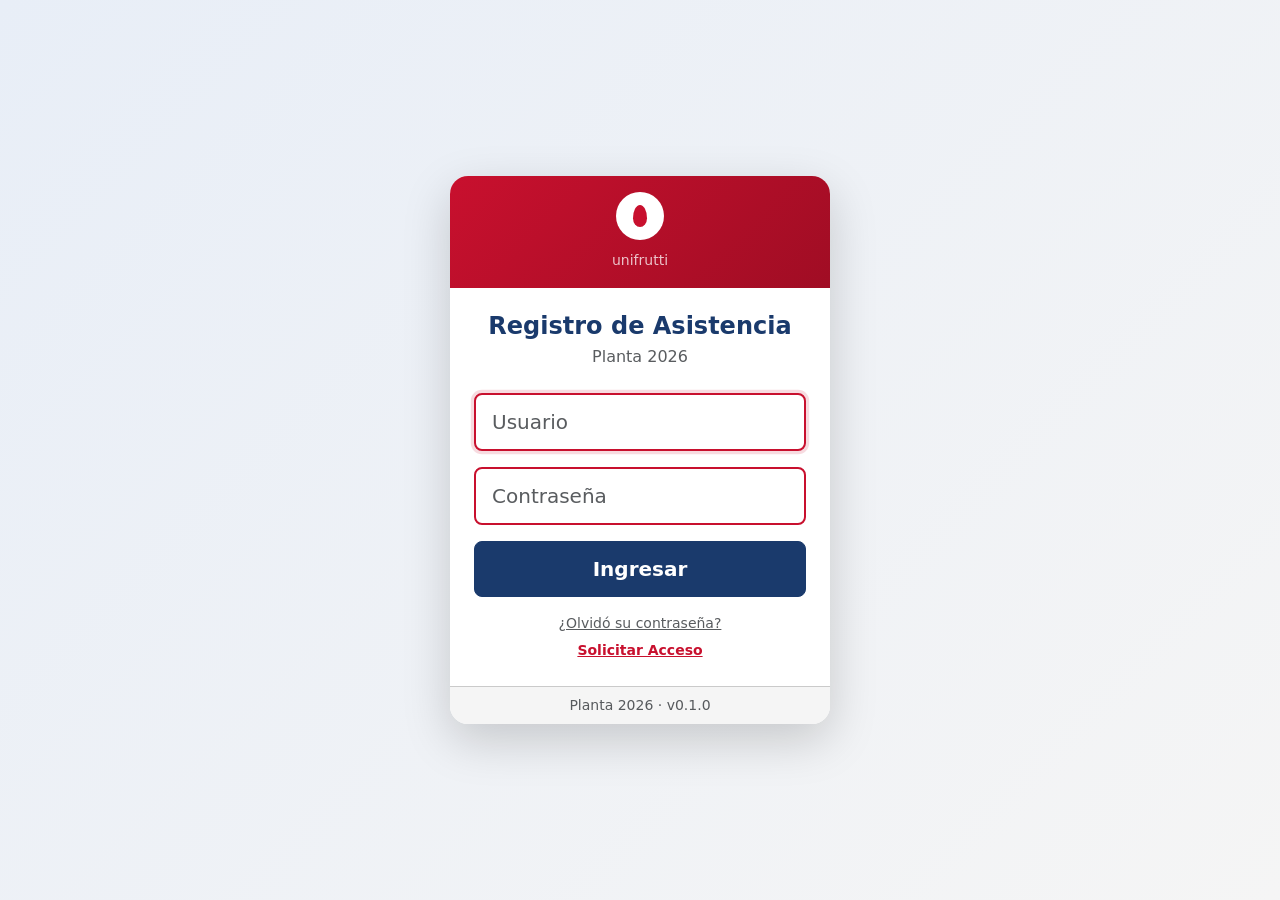
==== index.html @ 49e33530 "Dia 1: estructura correcta y archivos completos" ====
﻿<!DOCTYPE html>
<html lang="es">
<head>
  <meta charset="UTF-8">
  <meta name="viewport" content="width=device-width, initial-scale=1.0, maximum-scale=1.0, user-scalable=no">
  <meta name="theme-color" content="#c8102e">
  <title>Planta Rapel 2026 - Ingresar</title>
  <link href="https://cdn.jsdelivr.net/npm/bootstrap@5.3.2/dist/css/bootstrap.min.css" rel="stylesheet">
  <link href="css/styles.css" rel="stylesheet">
</head>
<body class="bg-login">
  <div class="container py-4 d-flex align-items-center justify-content-center min-vh-100">
    <div class="card shadow-lg login-card">
      <div class="card-header text-center py-3">
        <div class="logo-unifrutti mx-auto mb-2"></div>
        <small class="text-white opacity-75">unifrutti</small>
      </div>
      <div class="card-body p-4">
        <h4 class="fw-bold mb-1 text-center" style="color: #1a3a6c;">Registro de Asistencia</h4>
        <p class="text-muted text-center mb-4">Planta 2026</p>
        <form id="formLogin" novalidate autocomplete="on">
          <div class="mb-3">
            <input type="text" class="form-control form-control-lg input-rojo" id="username" placeholder="Usuario" autocomplete="username" autocapitalize="none" required>
          </div>
          <div class="mb-3">
            <input type="password" class="form-control form-control-lg input-rojo" id="password" placeholder="Contraseña" autocomplete="current-password" required>
          </div>
          <div id="msgError" class="alert alert-danger d-none py-2" role="alert"></div>
          <button type="submit" class="btn btn-primary btn-lg w-100 mb-3" id="btnLogin">Ingresar</button>
          <div class="text-center">
            <a href="#" class="text-muted small d-block mb-1" onclick="alert('Contacta a Gestion Humana'); return false;">¿Olvidó su contraseña?</a>
            <a href="#" class="text-danger fw-bold small" onclick="alert('Contacta a Gestion Humana para solicitar acceso'); return false;">Solicitar Acceso</a>
          </div>
        </form>
      </div>
      <div class="card-footer text-center text-muted small py-2">Planta 2026 · v0.1.0</div>
    </div>
  </div>
  <script src="js/config.js"></script>
  <script src="js/api.js"></script>
  <script src="js/auth.js"></script>
  <script src="js/login.js"></script>
</body>
</html>
---- css/styles.css ----
﻿:root {
  --unifrutti-red: #c8102e;
  --unifrutti-blue: #1a3a6c;
  --unifrutti-light: #f5f5f5;
}
body.bg-login {
  background: linear-gradient(135deg, #e8eef7 0%, #f5f5f5 100%);
  min-height: 100vh;
}
.login-card {
  max-width: 380px;
  width: 100%;
  border: none;
  border-radius: 18px;
  overflow: hidden;
}
.login-card .card-header {
  background: linear-gradient(135deg, #c8102e 0%, #a00d24 100%);
  border-bottom: none;
}
.logo-unifrutti {
  width: 48px;
  height: 48px;
  background: white;
  border-radius: 50%;
  display: flex;
  align-items: center;
  justify-content: center;
  position: relative;
}
.logo-unifrutti::before {
  content: '';
  width: 14px;
  height: 22px;
  background: var(--unifrutti-red);
  border-radius: 50% 50% 50% 50% / 60% 60% 40% 40%;
}
.btn-primary {
  background-color: var(--unifrutti-blue);
  border-color: var(--unifrutti-blue);
  padding: 12px;
  font-weight: 600;
}
.btn-primary:hover, .btn-primary:focus, .btn-primary:active {
  background-color: #142a52 !important;
  border-color: #142a52 !important;
}
.input-rojo {
  border: 2px solid var(--unifrutti-red);
  border-radius: 8px;
  padding: 12px 16px;
}
.input-rojo:focus {
  border-color: var(--unifrutti-red);
  box-shadow: 0 0 0 0.2rem rgba(200, 16, 46, 0.15);
}
.text-danger { color: var(--unifrutti-red) !important; }
.card-footer { background: var(--unifrutti-light); }
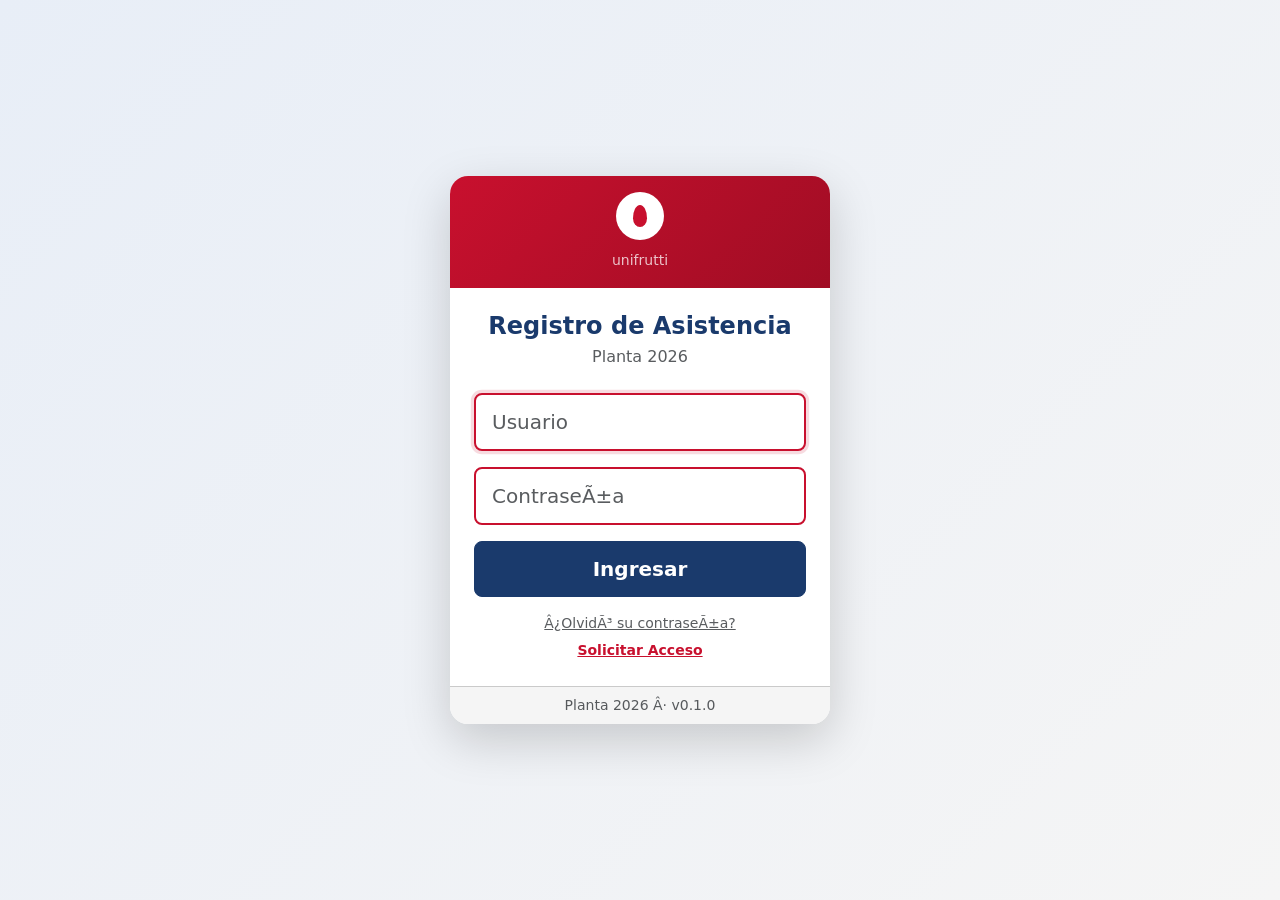
==== commit 7304955a: "Dia 1: estructura correcta y archivos completos" ====
--- a/index.html
+++ b/index.html
@@ -23,17 +23,17 @@
             <input type="text" class="form-control form-control-lg input-rojo" id="username" placeholder="Usuario" autocomplete="username" autocapitalize="none" required>
           </div>
           <div class="mb-3">
-            <input type="password" class="form-control form-control-lg input-rojo" id="password" placeholder="Contraseña" autocomplete="current-password" required>
+            <input type="password" class="form-control form-control-lg input-rojo" id="password" placeholder="ContraseÃ±a" autocomplete="current-password" required>
           </div>
           <div id="msgError" class="alert alert-danger d-none py-2" role="alert"></div>
           <button type="submit" class="btn btn-primary btn-lg w-100 mb-3" id="btnLogin">Ingresar</button>
           <div class="text-center">
-            <a href="#" class="text-muted small d-block mb-1" onclick="alert('Contacta a Gestion Humana'); return false;">¿Olvidó su contraseña?</a>
+            <a href="#" class="text-muted small d-block mb-1" onclick="alert('Contacta a Gestion Humana'); return false;">Â¿OlvidÃ³ su contraseÃ±a?</a>
             <a href="#" class="text-danger fw-bold small" onclick="alert('Contacta a Gestion Humana para solicitar acceso'); return false;">Solicitar Acceso</a>
           </div>
         </form>
       </div>
-      <div class="card-footer text-center text-muted small py-2">Planta 2026 · v0.1.0</div>
+      <div class="card-footer text-center text-muted small py-2">Planta 2026 Â· v0.1.0</div>
     </div>
   </div>
   <script src="js/config.js"></script>
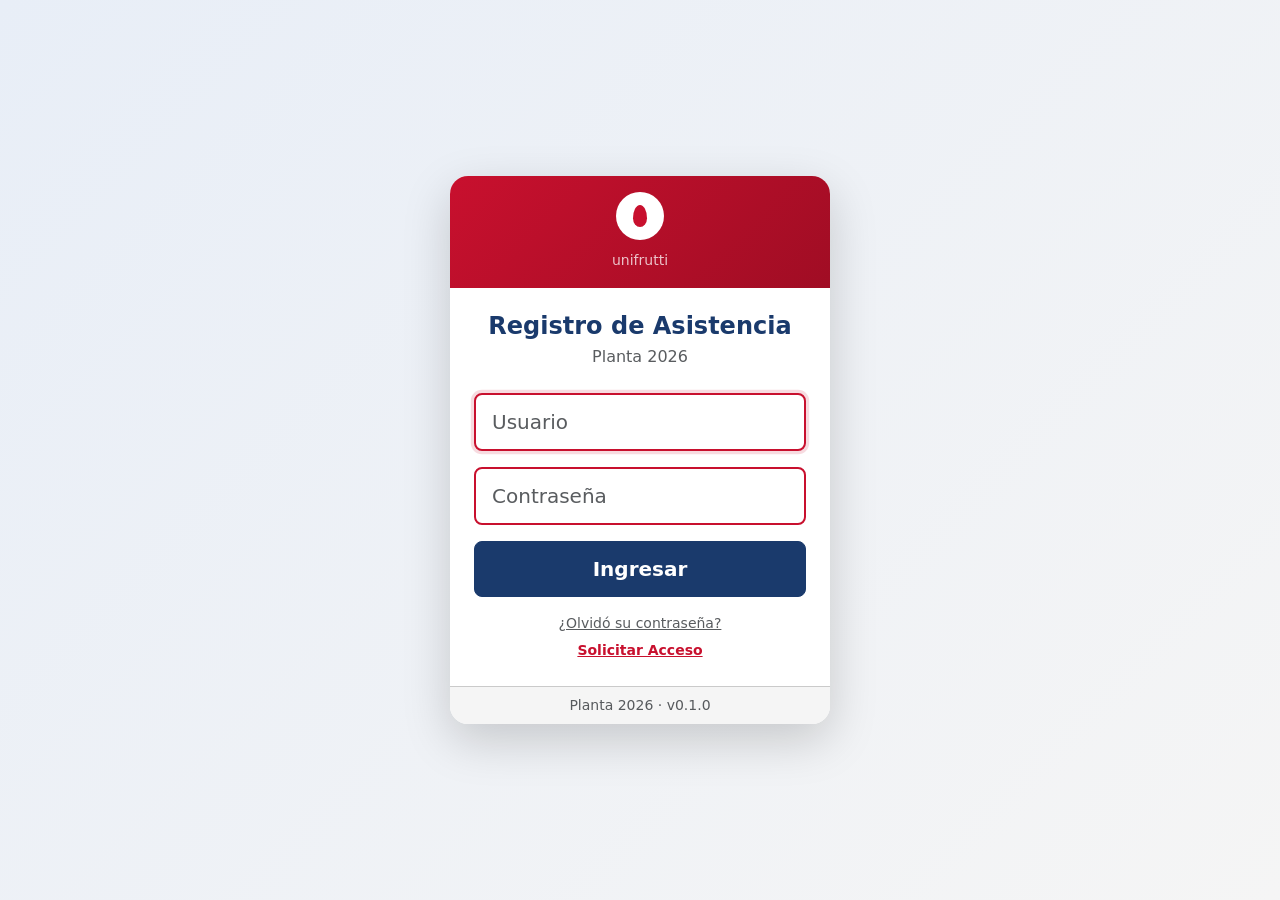
==== commit dfc75585: "Fix: URL del API + encoding HTMLs" ====
--- a/index.html
+++ b/index.html
@@ -23,17 +23,17 @@
             <input type="text" class="form-control form-control-lg input-rojo" id="username" placeholder="Usuario" autocomplete="username" autocapitalize="none" required>
           </div>
           <div class="mb-3">
-            <input type="password" class="form-control form-control-lg input-rojo" id="password" placeholder="ContraseÃ±a" autocomplete="current-password" required>
+            <input type="password" class="form-control form-control-lg input-rojo" id="password" placeholder="Contrase&ntilde;a" autocomplete="current-password" required>
           </div>
           <div id="msgError" class="alert alert-danger d-none py-2" role="alert"></div>
           <button type="submit" class="btn btn-primary btn-lg w-100 mb-3" id="btnLogin">Ingresar</button>
           <div class="text-center">
-            <a href="#" class="text-muted small d-block mb-1" onclick="alert('Contacta a Gestion Humana'); return false;">Â¿OlvidÃ³ su contraseÃ±a?</a>
+            <a href="#" class="text-muted small d-block mb-1" onclick="alert('Contacta a Gestion Humana'); return false;">&iquest;Olvid&oacute; su contrase&ntilde;a?</a>
             <a href="#" class="text-danger fw-bold small" onclick="alert('Contacta a Gestion Humana para solicitar acceso'); return false;">Solicitar Acceso</a>
           </div>
         </form>
       </div>
-      <div class="card-footer text-center text-muted small py-2">Planta 2026 Â· v0.1.0</div>
+      <div class="card-footer text-center text-muted small py-2">Planta 2026 &middot; v0.1.0</div>
     </div>
   </div>
   <script src="js/config.js"></script>
@@ -41,4 +41,4 @@
   <script src="js/auth.js"></script>
   <script src="js/login.js"></script>
 </body>
-</html>
+</html>
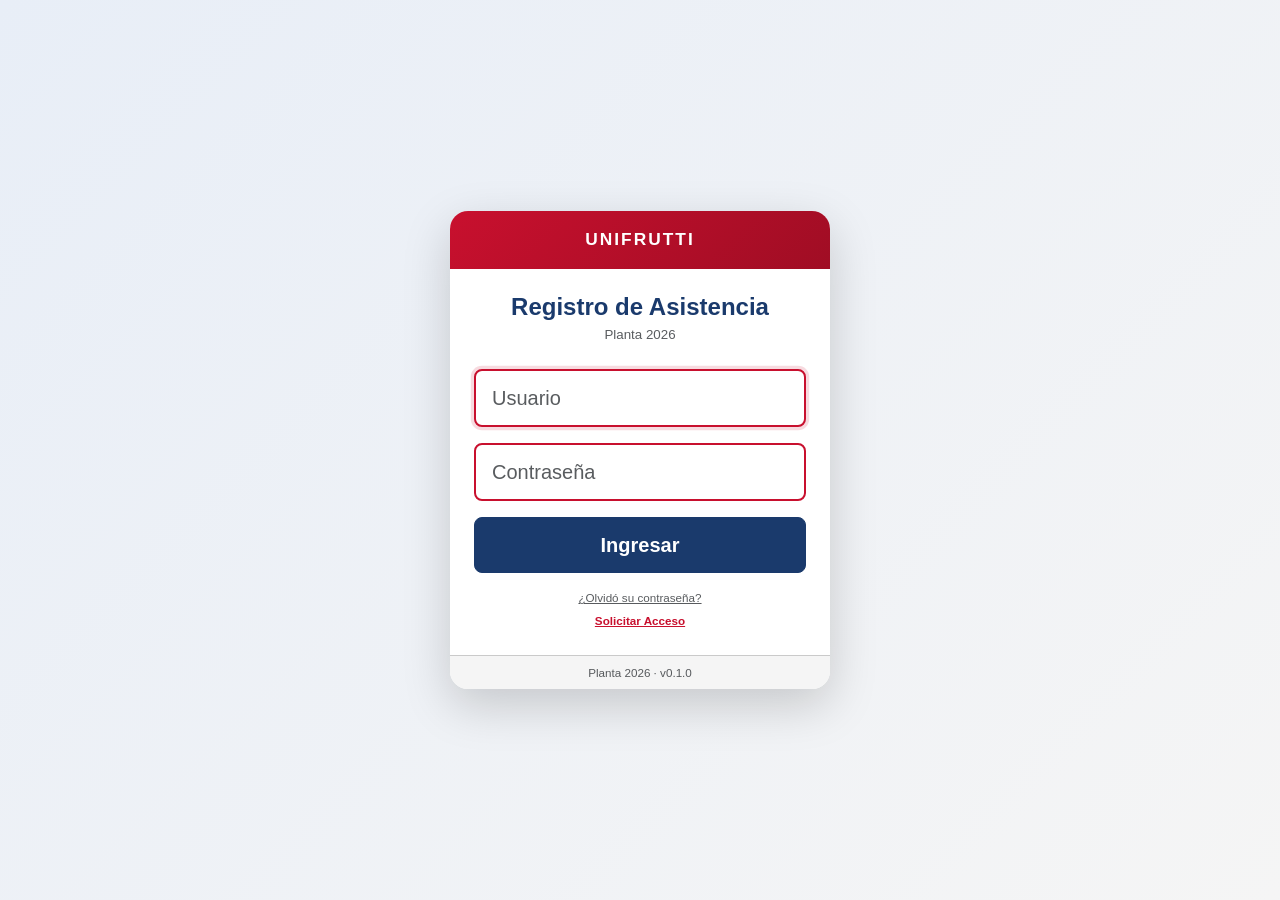
==== commit c0de7330: "Dia 1.5: Tahoma + home limpio + scanner basico + assets folder" ====
--- a/index.html
+++ b/index.html
@@ -12,8 +12,8 @@
   <div class="container py-4 d-flex align-items-center justify-content-center min-vh-100">
     <div class="card shadow-lg login-card">
       <div class="card-header text-center py-3">
-        <div class="logo-unifrutti mx-auto mb-2"></div>
-        <small class="text-white opacity-75">unifrutti</small>
+        <img src="assets/logo-unifrutti.png" alt="Unifrutti" class="logo-header" onerror="this.style.display='none';this.nextElementSibling.style.display='block';">
+        <div style="display:none; color:white; font-weight:bold; font-size:1.3em; letter-spacing:2px;">UNIFRUTTI</div>
       </div>
       <div class="card-body p-4">
         <h4 class="fw-bold mb-1 text-center" style="color: #1a3a6c;">Registro de Asistencia</h4>
--- a/css/styles.css
+++ b/css/styles.css
@@ -2,6 +2,12 @@
   --unifrutti-red: #c8102e;
   --unifrutti-blue: #1a3a6c;
   --unifrutti-light: #f5f5f5;
+}
+* {
+  font-family: 'Tahoma', Geneva, Verdana, sans-serif;
+}
+body {
+  font-size: 10pt;
 }
 body.bg-login {
   background: linear-gradient(135deg, #e8eef7 0%, #f5f5f5 100%);
@@ -18,22 +24,14 @@
   background: linear-gradient(135deg, #c8102e 0%, #a00d24 100%);
   border-bottom: none;
 }
-.logo-unifrutti {
-  width: 48px;
-  height: 48px;
-  background: white;
-  border-radius: 50%;
-  display: flex;
-  align-items: center;
-  justify-content: center;
-  position: relative;
+.logo-header {
+  max-height: 50px;
+  width: auto;
 }
-.logo-unifrutti::before {
-  content: '';
-  width: 14px;
-  height: 22px;
-  background: var(--unifrutti-red);
-  border-radius: 50% 50% 50% 50% / 60% 60% 40% 40%;
+.logo-navbar {
+  max-height: 28px;
+  width: auto;
+  margin-right: 8px;
 }
 .btn-primary {
   background-color: var(--unifrutti-blue);
@@ -56,3 +54,12 @@
 }
 .text-danger { color: var(--unifrutti-red) !important; }
 .card-footer { background: var(--unifrutti-light); }
+
+/* Scanner */
+#reader {
+  border-radius: 12px;
+  overflow: hidden;
+}
+#reader video {
+  border-radius: 12px;
+}
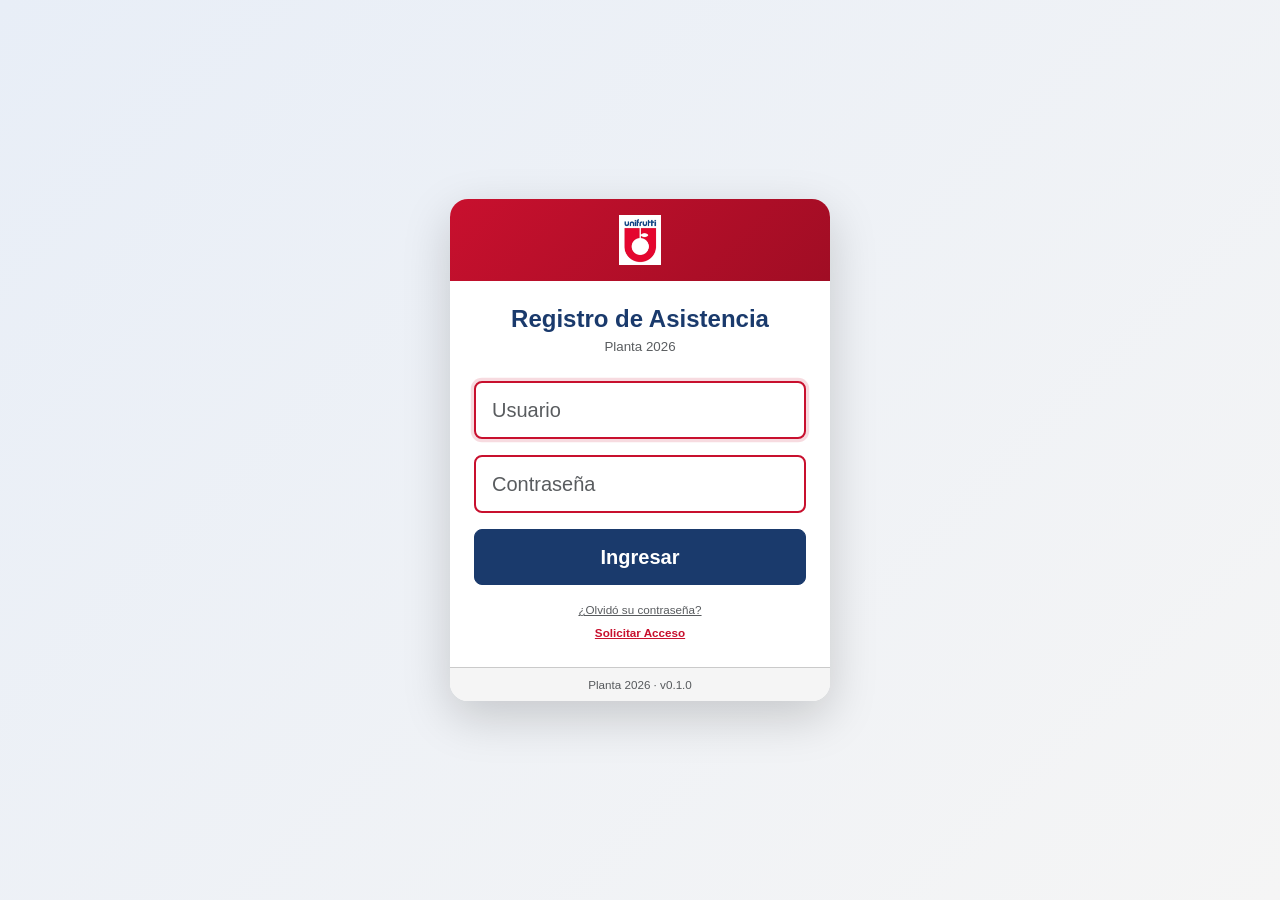
==== commit 1a576455: "Sistema de auto-version: detecta cambios y recarga sin cache" ====
--- a/index.html
+++ b/index.html
@@ -7,6 +7,7 @@
   <title>Planta Rapel 2026 - Ingresar</title>
   <link href="https://cdn.jsdelivr.net/npm/bootstrap@5.3.2/dist/css/bootstrap.min.css" rel="stylesheet">
   <link href="css/styles.css" rel="stylesheet">
+<script src="js/version-check.js"></script>
 </head>
 <body class="bg-login">
   <div class="container py-4 d-flex align-items-center justify-content-center min-vh-100">
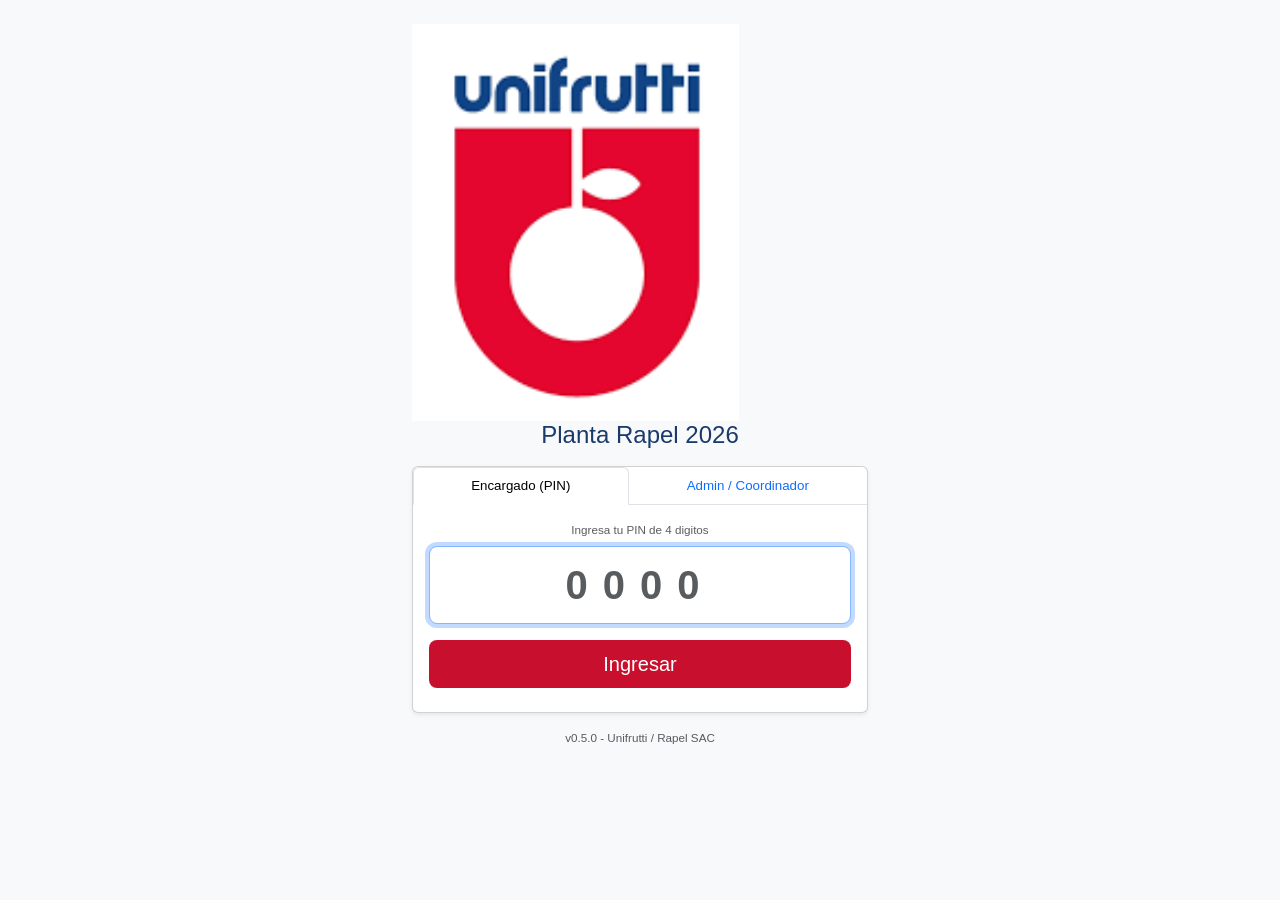
==== commit 08ac7495: "Login PIN para encargados + Graficos Chart.js en dashboard" ====
--- a/index.html
+++ b/index.html
@@ -1,45 +1,69 @@
 ﻿<!DOCTYPE html>
 <html lang="es">
 <head>
-  <meta charset="UTF-8">
-  <meta name="viewport" content="width=device-width, initial-scale=1.0, maximum-scale=1.0, user-scalable=no">
-  <meta name="theme-color" content="#c8102e">
-  <title>Planta Rapel 2026 - Ingresar</title>
-  <link href="https://cdn.jsdelivr.net/npm/bootstrap@5.3.2/dist/css/bootstrap.min.css" rel="stylesheet">
-  <link href="css/styles.css" rel="stylesheet">
+<meta charset="UTF-8">
+<meta name="viewport" content="width=device-width, initial-scale=1.0">
+<title>Login - Planta Rapel 2026</title>
+<link href="https://cdn.jsdelivr.net/npm/bootstrap@5.3.2/dist/css/bootstrap.min.css" rel="stylesheet">
+<link rel="stylesheet" href="css/styles.css">
 <script src="js/version-check.js"></script>
 </head>
-<body class="bg-login">
-  <div class="container py-4 d-flex align-items-center justify-content-center min-vh-100">
-    <div class="card shadow-lg login-card">
-      <div class="card-header text-center py-3">
-        <img src="assets/logo-unifrutti.png" alt="Unifrutti" class="logo-header" onerror="this.style.display='none';this.nextElementSibling.style.display='block';">
-        <div style="display:none; color:white; font-weight:bold; font-size:1.3em; letter-spacing:2px;">UNIFRUTTI</div>
+<body style="background:#f8f9fa;">
+<div class="container py-4" style="max-width:480px;">
+  <div class="logo-login">
+    <img src="assets/logo-unifrutti.png" alt="Unifrutti" onerror="this.style.display='none'; this.nextElementSibling.style.display='inline-block';">
+    <span class="logo-login-fallback" style="display:none;">UNIFRUTTI</span>
+  </div>
+  <h4 class="text-center mb-3" style="color:#1a3a6c;">Planta Rapel 2026</h4>
+  
+  <div class="card shadow-sm">
+    <ul class="nav nav-tabs nav-fill" id="loginTabs">
+      <li class="nav-item">
+        <a class="nav-link active" data-bs-toggle="tab" href="#tabEnc">Encargado (PIN)</a>
+      </li>
+      <li class="nav-item">
+        <a class="nav-link" data-bs-toggle="tab" href="#tabAdmin">Admin / Coordinador</a>
+      </li>
+    </ul>
+    <div class="tab-content">
+      
+      <!-- TAB ENCARGADO (PIN) -->
+      <div class="tab-pane fade show active p-3" id="tabEnc">
+        <p class="text-muted small mb-2 text-center">Ingresa tu PIN de 4 digitos</p>
+        <input type="text" inputmode="numeric" pattern="[0-9]*" maxlength="4"
+               class="form-control form-control-lg text-center fs-1" 
+               id="inputPin" placeholder="0000" 
+               style="letter-spacing:15px; font-weight:bold;">
+        <button class="btn w-100 mt-3 btn-lg" style="background:#c8102e; color:white;" id="btnLoginPin">
+          Ingresar
+        </button>
+        <div id="msgPin" class="mt-2 small text-center"></div>
       </div>
-      <div class="card-body p-4">
-        <h4 class="fw-bold mb-1 text-center" style="color: #1a3a6c;">Registro de Asistencia</h4>
-        <p class="text-muted text-center mb-4">Planta 2026</p>
-        <form id="formLogin" novalidate autocomplete="on">
-          <div class="mb-3">
-            <input type="text" class="form-control form-control-lg input-rojo" id="username" placeholder="Usuario" autocomplete="username" autocapitalize="none" required>
-          </div>
-          <div class="mb-3">
-            <input type="password" class="form-control form-control-lg input-rojo" id="password" placeholder="Contrase&ntilde;a" autocomplete="current-password" required>
-          </div>
-          <div id="msgError" class="alert alert-danger d-none py-2" role="alert"></div>
-          <button type="submit" class="btn btn-primary btn-lg w-100 mb-3" id="btnLogin">Ingresar</button>
-          <div class="text-center">
-            <a href="#" class="text-muted small d-block mb-1" onclick="alert('Contacta a Gestion Humana'); return false;">&iquest;Olvid&oacute; su contrase&ntilde;a?</a>
-            <a href="#" class="text-danger fw-bold small" onclick="alert('Contacta a Gestion Humana para solicitar acceso'); return false;">Solicitar Acceso</a>
-          </div>
-        </form>
+      
+      <!-- TAB ADMIN -->
+      <div class="tab-pane fade p-3" id="tabAdmin">
+        <div class="mb-2">
+          <label class="form-label small">Usuario</label>
+          <input type="text" class="form-control" id="inputUser" placeholder="ej: jtimoteo">
+        </div>
+        <div class="mb-2">
+          <label class="form-label small">Contrasena</label>
+          <input type="password" class="form-control" id="inputPass">
+        </div>
+        <button class="btn btn-primary w-100 mt-2" id="btnLogin">Ingresar</button>
+        <div id="msgLogin" class="mt-2 small text-center"></div>
       </div>
-      <div class="card-footer text-center text-muted small py-2">Planta 2026 &middot; v0.1.0</div>
+      
     </div>
   </div>
-  <script src="js/config.js"></script>
-  <script src="js/api.js"></script>
-  <script src="js/auth.js"></script>
-  <script src="js/login.js"></script>
+  
+  <p class="text-center text-muted small mt-3">v0.5.0 - Unifrutti / Rapel SAC</p>
+</div>
+
+<script src="https://cdn.jsdelivr.net/npm/bootstrap@5.3.2/dist/js/bootstrap.bundle.min.js"></script>
+<script src="js/config.js"></script>
+<script src="js/api.js"></script>
+<script src="js/auth.js"></script>
+<script src="js/login.js"></script>
 </body>
 </html>
--- a/css/styles.css
+++ b/css/styles.css
@@ -62,4 +62,16 @@
 }
 #reader video {
   border-radius: 12px;
+}
+/* Force navbar logo size */
+.navbar .logo-nav {
+  height: 36px !important;
+  max-height: 36px !important;
+  width: auto !important;
+  max-width: 80px !important;
+  object-fit: contain;
+  vertical-align: middle;
+}
+.navbar .logo-nav-fallback {
+  vertical-align: middle;
 }
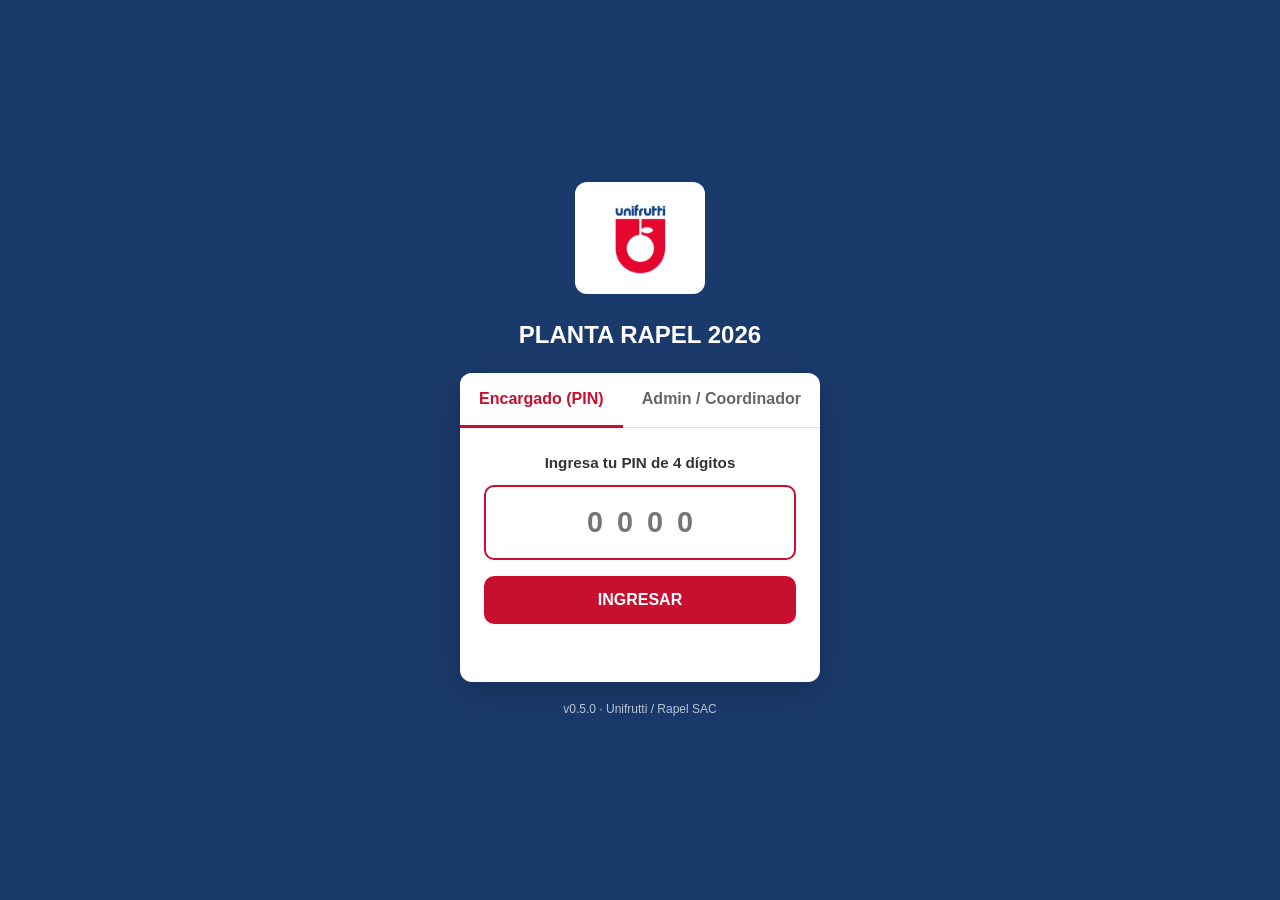
==== commit 7b2cc765: "Fix: quitar auto-submit PIN + autocomplete off (no interfiere admin)" ====
--- a/index.html
+++ b/index.html
@@ -5,19 +5,143 @@
 <meta name="viewport" content="width=device-width, initial-scale=1.0">
 <title>Login - Planta Rapel 2026</title>
 <link href="https://cdn.jsdelivr.net/npm/bootstrap@5.3.2/dist/css/bootstrap.min.css" rel="stylesheet">
-<link rel="stylesheet" href="css/styles.css">
 <script src="js/version-check.js"></script>
+<style>
+  * { box-sizing: border-box; }
+  body {
+    background: #1a3a6c;
+    min-height: 100vh;
+    margin: 0;
+    display: flex;
+    align-items: center;
+    justify-content: center;
+    font-family: -apple-system, BlinkMacSystemFont, "Segoe UI", Roboto, sans-serif;
+  }
+  .login-wrapper {
+    width: 100%;
+    max-width: 400px;
+    padding: 20px;
+    text-align: center;
+  }
+  .logo-box {
+    background: white;
+    display: inline-block;
+    padding: 16px 32px;
+    border-radius: 12px;
+    margin-bottom: 20px;
+  }
+  .logo-box img {
+    max-height: 80px;
+    width: auto;
+    display: block;
+  }
+  .login-title {
+    color: white;
+    font-size: 1.5rem;
+    font-weight: 700;
+    margin-bottom: 24px;
+    text-align: center;
+  }
+  .login-box {
+    background: white;
+    border-radius: 12px;
+    overflow: hidden;
+    box-shadow: 0 10px 30px rgba(0,0,0,0.2);
+  }
+  .nav-tabs { border-bottom: 1px solid #e0e0e0; }
+  .nav-tabs .nav-link {
+    border: none;
+    color: #666;
+    font-weight: 600;
+    padding: 14px 0;
+    text-align: center;
+    flex: 1;
+  }
+  .nav-tabs .nav-link.active {
+    color: #c8102e;
+    background: white;
+    border-bottom: 3px solid #c8102e;
+  }
+  .tab-content { padding: 24px; }
+  .tab-pane { animation: none !important; }
+  .form-label-bold {
+    display: block;
+    font-weight: 700;
+    color: #333;
+    margin-bottom: 10px;
+    text-align: center;
+    font-size: 0.95rem;
+  }
+  .pin-input {
+    font-size: 1.8rem !important;
+    letter-spacing: 14px !important;
+    font-weight: 700;
+    text-align: center;
+    background: #f5f5f5;
+    border: 2px solid #ddd;
+    border-radius: 10px;
+    padding: 14px 0 14px 14px;
+    width: 100%;
+  }
+  .pin-input:focus {
+    outline: none;
+    background: white;
+    border-color: #c8102e;
+  }
+  .form-input {
+    width: 100%;
+    padding: 10px 14px;
+    border: 2px solid #ddd;
+    border-radius: 8px;
+    font-size: 1rem;
+    margin-bottom: 14px;
+    font-weight: 500;
+  }
+  .form-input:focus {
+    outline: none;
+    border-color: #c8102e;
+  }
+  .btn-ingresar {
+    background: #c8102e;
+    color: white;
+    font-weight: 700;
+    padding: 12px;
+    border-radius: 10px;
+    border: none;
+    width: 100%;
+    margin-top: 16px;
+    font-size: 1rem;
+    cursor: pointer;
+  }
+  .btn-ingresar:hover { background: #a00d24; }
+  .mensaje {
+    margin-top: 14px;
+    font-size: 0.85rem;
+    text-align: center;
+    font-weight: 600;
+    min-height: 20px;
+  }
+  .mensaje.error { color: #c8102e; }
+  .mensaje.success { color: #28a745; }
+  .footer-v {
+    color: rgba(255,255,255,0.7);
+    font-size: 0.75rem;
+    margin-top: 18px;
+    text-align: center;
+  }
+</style>
 </head>
-<body style="background:#f8f9fa;">
-<div class="container py-4" style="max-width:480px;">
-  <div class="logo-login">
-    <img src="assets/logo-unifrutti.png" alt="Unifrutti" onerror="this.style.display='none'; this.nextElementSibling.style.display='inline-block';">
-    <span class="logo-login-fallback" style="display:none;">UNIFRUTTI</span>
+<body>
+<div class="login-wrapper">
+  
+  <div class="logo-box">
+    <img src="assets/logo-unifrutti.png" alt="Unifrutti">
   </div>
-  <h4 class="text-center mb-3" style="color:#1a3a6c;">Planta Rapel 2026</h4>
-  
-  <div class="card shadow-sm">
-    <ul class="nav nav-tabs nav-fill" id="loginTabs">
+  
+  <h1 class="login-title">PLANTA RAPEL 2026</h1>
+  
+  <div class="login-box">
+    <ul class="nav nav-tabs nav-fill">
       <li class="nav-item">
         <a class="nav-link active" data-bs-toggle="tab" href="#tabEnc">Encargado (PIN)</a>
       </li>
@@ -27,37 +151,27 @@
     </ul>
     <div class="tab-content">
       
-      <!-- TAB ENCARGADO (PIN) -->
-      <div class="tab-pane fade show active p-3" id="tabEnc">
-        <p class="text-muted small mb-2 text-center">Ingresa tu PIN de 4 digitos</p>
+      <div class="tab-pane fade show active" id="tabEnc">
+        <label class="form-label-bold">Ingresa tu PIN de 4 d&iacute;gitos</label>
         <input type="text" inputmode="numeric" pattern="[0-9]*" maxlength="4"
-               class="form-control form-control-lg text-center fs-1" 
-               id="inputPin" placeholder="0000" 
-               style="letter-spacing:15px; font-weight:bold;">
-        <button class="btn w-100 mt-3 btn-lg" style="background:#c8102e; color:white;" id="btnLoginPin">
-          Ingresar
-        </button>
-        <div id="msgPin" class="mt-2 small text-center"></div>
+               class="pin-input" id="inputPin" placeholder="0000" autocomplete="off" autocorrect="off" spellcheck="false">
+        <button class="btn-ingresar" id="btnLoginPin">INGRESAR</button>
+        <div class="mensaje" id="msgPin"></div>
       </div>
       
-      <!-- TAB ADMIN -->
-      <div class="tab-pane fade p-3" id="tabAdmin">
-        <div class="mb-2">
-          <label class="form-label small">Usuario</label>
-          <input type="text" class="form-control" id="inputUser" placeholder="ej: jtimoteo">
-        </div>
-        <div class="mb-2">
-          <label class="form-label small">Contrasena</label>
-          <input type="password" class="form-control" id="inputPass">
-        </div>
-        <button class="btn btn-primary w-100 mt-2" id="btnLogin">Ingresar</button>
-        <div id="msgLogin" class="mt-2 small text-center"></div>
+      <div class="tab-pane fade" id="tabAdmin">
+        <label class="form-label-bold">USUARIO</label>
+        <input type="text" class="form-input" id="inputUser" placeholder="ej: jtimoteo" autocomplete="off">
+        <label class="form-label-bold">CONTRASE&Ntilde;A</label>
+        <input type="password" class="form-input" id="inputPass" autocomplete="new-password">
+        <button class="btn-ingresar" id="btnLogin">INGRESAR</button>
+        <div class="mensaje" id="msgLogin"></div>
       </div>
       
     </div>
   </div>
   
-  <p class="text-center text-muted small mt-3">v0.5.0 - Unifrutti / Rapel SAC</p>
+  <div class="footer-v">v0.5.0 &middot; Unifrutti / Rapel SAC</div>
 </div>
 
 <script src="https://cdn.jsdelivr.net/npm/bootstrap@5.3.2/dist/js/bootstrap.bundle.min.js"></script>
@@ -65,5 +179,23 @@
 <script src="js/api.js"></script>
 <script src="js/auth.js"></script>
 <script src="js/login.js"></script>
+
+<script>
+document.addEventListener("DOMContentLoaded", function() {
+  var tabs = document.querySelectorAll('[data-bs-toggle="tab"]');
+  tabs.forEach(function(t) {
+    t.addEventListener('shown.bs.tab', function(e) {
+      var href = e.target.getAttribute('href');
+      if (href === '#tabAdmin') {
+        var p = document.getElementById('inputPin'); if (p) p.value = '';
+        var u = document.getElementById('inputUser'); if (u) setTimeout(function(){u.focus();}, 50);
+      } else {
+        var us = document.getElementById('inputUser'); if (us) us.value = '';
+        var ps = document.getElementById('inputPass'); if (ps) ps.value = '';
+      }
+    });
+  });
+});
+</script>
 </body>
 </html>
